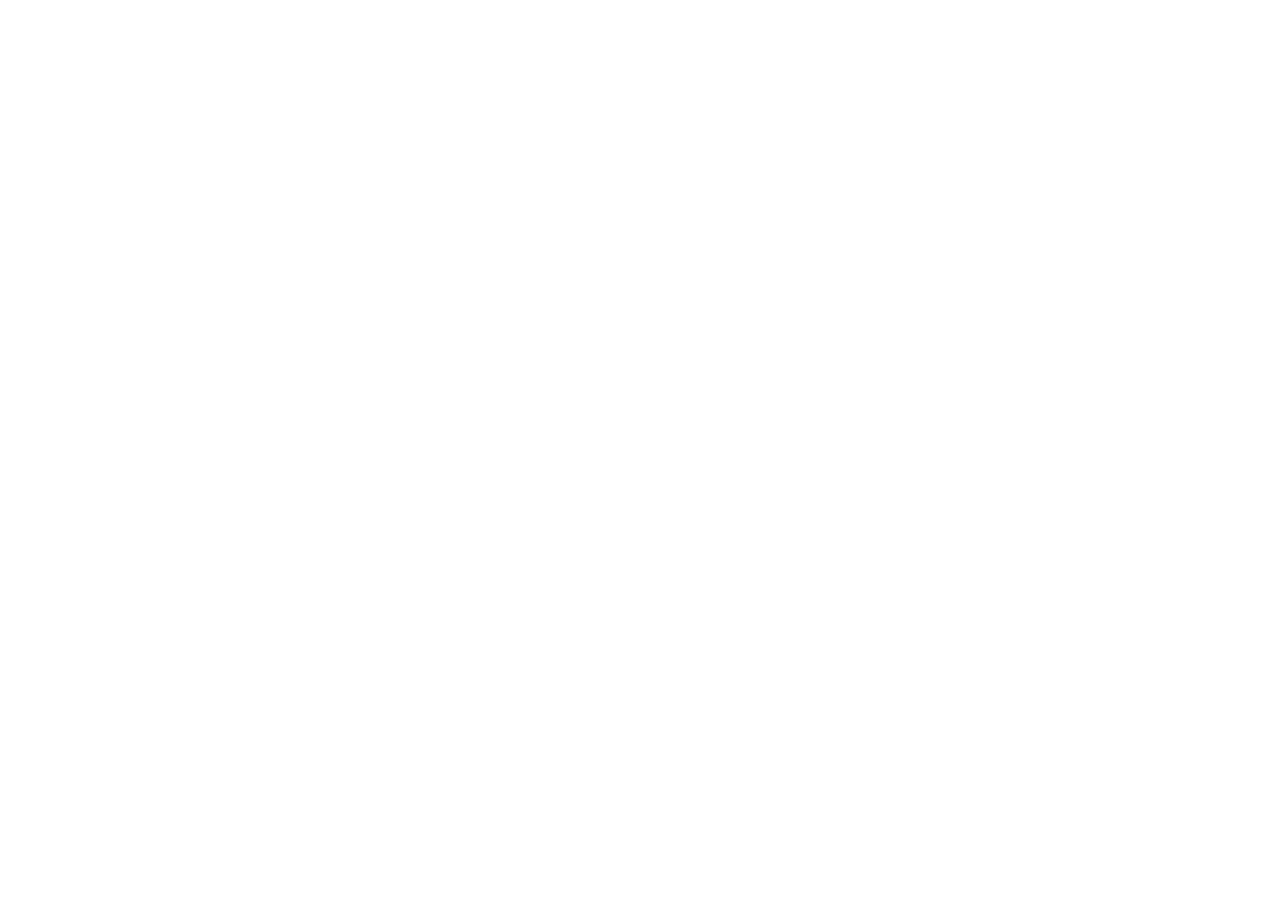
==== index.html @ 86c90ff3 "Added Base Files" ====
<!DOCTYPE html>
<html lang="en">
  <head>
    <meta charset="UTF-8" />
    <meta name="viewport" content="width=device-width, initial-scale=1.0" />
    <title>Snooze</title>
    <link rel="stylessheet" href="./styles/main.css" />
  </head>
  <body></body>
</html>
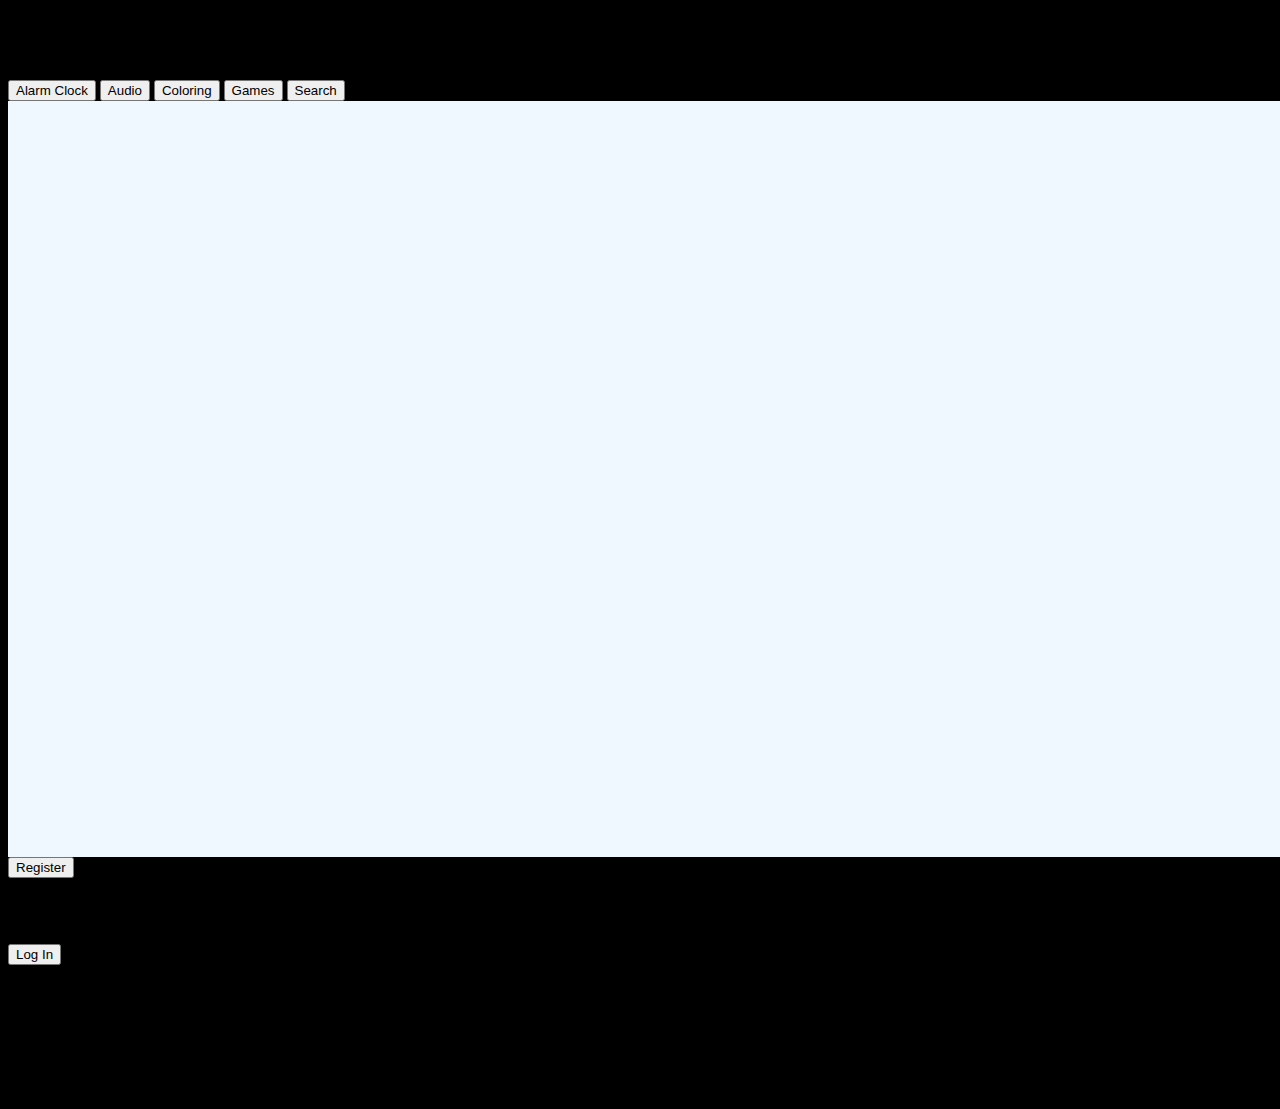
==== commit a098c086: "Basic Structure Homepage" ====
--- a/index.html
+++ b/index.html
@@ -4,7 +4,28 @@
     <meta charset="UTF-8" />
     <meta name="viewport" content="width=device-width, initial-scale=1.0" />
     <title>Snooze</title>
-    <link rel="stylessheet" href="./styles/main.css" />
+    <link rel="stylesheet" href="./styles/main.css" />
   </head>
-  <body></body>
+  <body>
+    <div class="wrapper">
+      <nav>
+        <h1>Snooze</h1>
+        <button>Alarm Clock</button>
+        <button>Audio</button>
+        <button>Coloring</button>
+        <button>Games</button>
+        <button>Search</button>
+      </nav>
+
+      <main>
+        <div class="main-screen"></div>
+        <div class="btn">
+          <button>Register</button>
+        </div>
+        <div>
+          <button>Log In</button>
+        </div>
+      </main>
+    </div>
+  </body>
 </html>
--- a/styles/main.css
+++ b/styles/main.css
@@ -0,0 +1,22 @@
+html {
+  background: black;
+}
+
+.wrapper {
+  height: 1080px;
+  width: 1920px;
+  background-color: rgb(89, 89, 89) 77, 165, 165;
+  margin: auto;
+}
+
+.main-screen {
+  height: 756px;
+  width: 1304px;
+  background-color: aliceblue;
+  border: 24px;
+}
+
+.btn {
+  height: 87px;
+  width: 296px;
+}
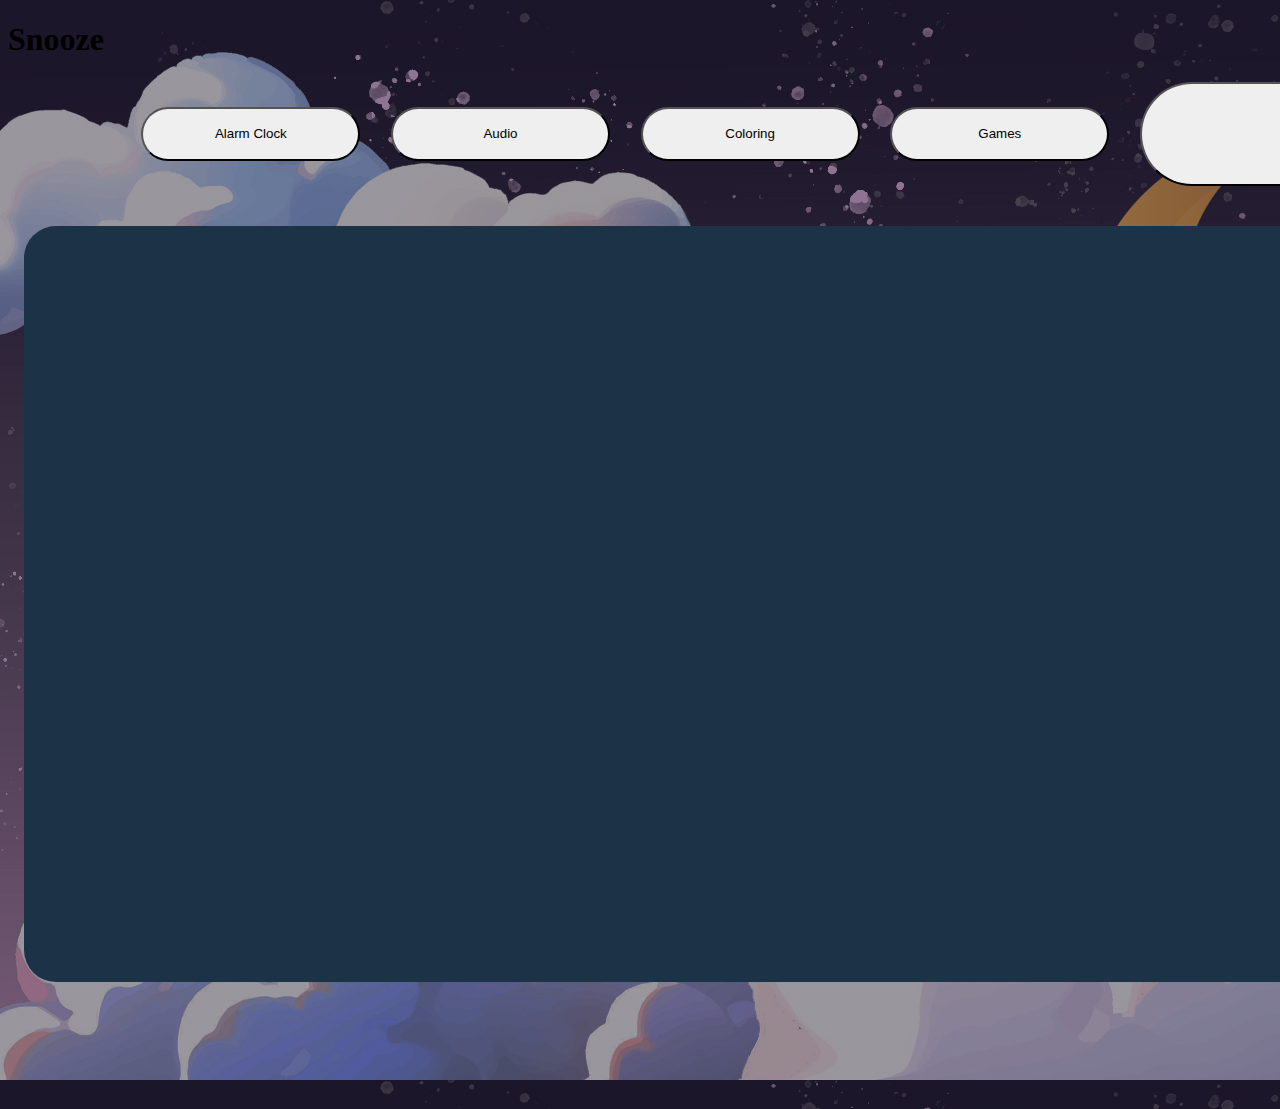
==== commit 6c6f7d1c: "added bg image" ====
--- a/index.html
+++ b/index.html
@@ -10,21 +10,21 @@
     <div class="wrapper">
       <nav>
         <h1>Snooze</h1>
-        <button>Alarm Clock</button>
-        <button>Audio</button>
-        <button>Coloring</button>
-        <button>Games</button>
-        <button>Search</button>
+        <button class="btn-primary">Alarm Clock</button>
+        <button class="btn-secondary">Audio</button>
+        <button class="btn-third">Coloring</button>
+        <button class="btn-fourth">Games</button>
+        <button class="btn-fifth">Search</button>
       </nav>
 
       <main>
-        <div class="main-screen"></div>
         <div class="btn">
-          <button>Register</button>
+          <button class="btn-six">Register</button>
         </div>
         <div>
-          <button>Log In</button>
+          <button class="btn-seven">Log In</button>
         </div>
+        <div class="main-screen"></div>
       </main>
     </div>
   </body>
--- a/styles/main.css
+++ b/styles/main.css
@@ -1,22 +1,67 @@
 html {
-  background: black;
+  background-image: url(../images/full-bg-copy.jpg);
 }
 
 .wrapper {
   height: 1080px;
   width: 1920px;
-  background-color: rgb(89, 89, 89) 77, 165, 165;
+  background-color: rgb(196, 18, 18) 77, 165, 165;
   margin: auto;
 }
 
 .main-screen {
   height: 756px;
   width: 1304px;
-  background-color: aliceblue;
+  background-color: rgb(28, 51, 71);
   border: 24px;
+  margin: 0 0 0 1em;
+  border-radius: 2em;
 }
 
-.btn {
+.btn-primary {
+  height: 54px;
+  width: 219px;
+  margin: 0 0 0 10em;
+  border-radius: 3em;
+}
+
+.btn-secondary {
+  height: 54px;
+  width: 219px;
+  border-radius: 3em;
+  margin: 2em;
+}
+
+.btn-third {
+  height: 54px;
+  width: 219px;
+  border-radius: 3em;
+}
+
+.btn-fourth {
+  height: 54px;
+  width: 219px;
+  border-radius: 3em;
+  margin: 2em;
+}
+
+.btn-fifth {
+  height: 104px;
+  width: 511px;
+  border-radius: 7em;
+  margin: 0 0 3em 0;
+}
+
+.btn-six {
   height: 87px;
   width: 296px;
+  border-radius: 5em;
+  float: right;
 }
+
+.btn-seven {
+  height: 87px;
+  width: 296px;
+  border-radius: 5em;
+  float: right;
+}
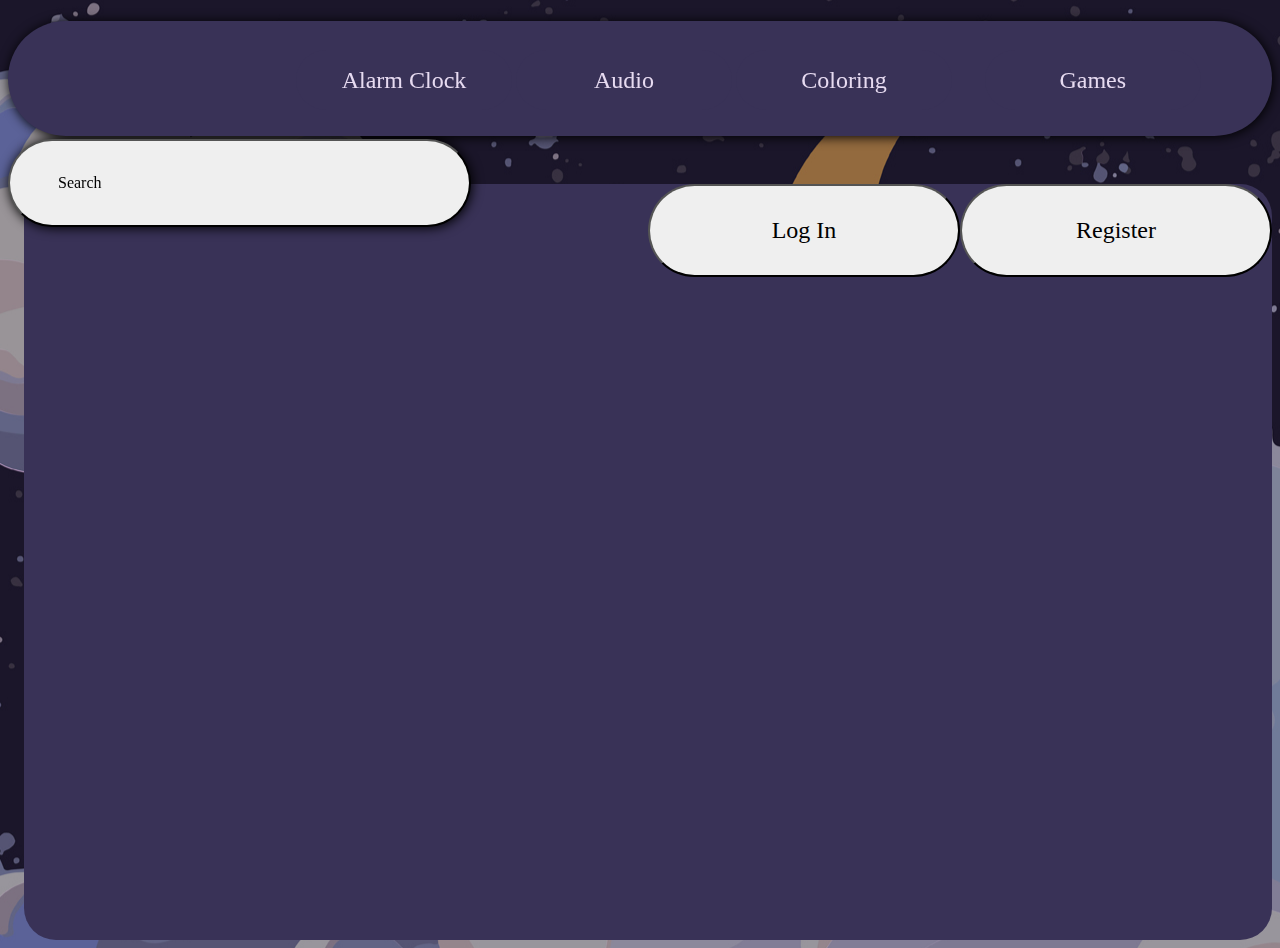
==== commit 329b8a4b: "Update Main Screen" ====
--- a/index.html
+++ b/index.html
@@ -9,12 +9,14 @@
   <body>
     <div class="wrapper">
       <nav>
-        <h1>Snooze</h1>
-        <button class="btn-primary">Alarm Clock</button>
-        <button class="btn-secondary">Audio</button>
-        <button class="btn-third">Coloring</button>
-        <button class="btn-fourth">Games</button>
-        <button class="btn-fifth">Search</button>
+        <h1></h1>
+        <section class="example">
+          <button class="btn-primary">Alarm Clock</button>
+          <button class="btn-secondary">Audio</button>
+          <button class="btn-third">Coloring</button>
+          <button class="btn-fourth">Games</button>
+          <button class="btn-fifth">Search</button>
+        </section>
       </nav>
 
       <main>
--- a/styles/main.css
+++ b/styles/main.css
@@ -1,55 +1,96 @@
 html {
-  background-image: url(../images/full-bg-copy.jpg);
+  background-image: url(../images/final-bg-full.jpg);
+  background-position: center;
+  font-family: "Silom";
+}
+
+*,
+*:before,
+*:after {
+  box-sizing: inherit;
+}
+
+h1 {
+  font-family: "Satisfy";
 }
 
 .wrapper {
-  height: 1080px;
-  width: 1920px;
+  max-height: 1080px;
+  max-width: 1920px;
   background-color: rgb(196, 18, 18) 77, 165, 165;
-  margin: auto;
 }
 
 .main-screen {
   height: 756px;
-  width: 1304px;
-  background-color: rgb(28, 51, 71);
+  max-width: 1304px;
+  background-color: rgb(57, 50, 87);
   border: 24px;
-  margin: 0 0 0 1em;
+  margin: 3em 0 0 1em;
   border-radius: 2em;
+}
+
+.example {
+  background-color: rgb(57, 50, 87);
+  border-radius: 5em;
+  height: 115px;
+  filter: drop-shadow(1px 1px 6px #000000);
 }
 
 .btn-primary {
   height: 54px;
-  width: 219px;
-  margin: 0 0 0 10em;
-  border-radius: 3em;
+  width: 200px;
+  margin: 0 0 0 12em;
+  font-family: inherit;
+  font-size: 1.5em;
+  border-radius: 2em;
+  background-color: rgb(57, 50, 87);
+  border-color: transparent;
+  color: rgb(231, 219, 241);
 }
 
 .btn-secondary {
   height: 54px;
-  width: 219px;
+  width: 200px;
   border-radius: 3em;
-  margin: 2em;
+  font-family: inherit;
+  font-size: 1.5em;
+  background-color: rgb(57, 50, 87);
+  border-color: transparent;
+  color: rgb(231, 219, 241);
 }
 
 .btn-third {
   height: 54px;
-  width: 219px;
+  width: 200px;
   border-radius: 3em;
+  font-family: inherit;
+  font-size: 1.5em;
+  background-color: rgb(57, 50, 87);
+  border-color: transparent;
+  color: rgb(231, 219, 241);
 }
 
 .btn-fourth {
   height: 54px;
-  width: 219px;
+  width: 200px;
   border-radius: 3em;
-  margin: 2em;
+  margin: 1.2em;
+  font-family: inherit;
+  font-size: 1.5em;
+  background-color: rgb(57, 50, 87);
+  border-color: transparent;
+  color: rgb(231, 219, 241);
 }
 
 .btn-fifth {
-  height: 104px;
-  width: 511px;
+  height: 84px;
+  width: 411px;
   border-radius: 7em;
   margin: 0 0 3em 0;
+  font-family: inherit;
+  font-size: 1em;
+  text-align: left;
+  padding: 0 0 0 3rem;
 }
 
 .btn-six {
@@ -57,6 +98,8 @@
   width: 296px;
   border-radius: 5em;
   float: right;
+  font-family: inherit;
+  font-size: 1.5em;
 }
 
 .btn-seven {
@@ -64,4 +107,11 @@
   width: 296px;
   border-radius: 5em;
   float: right;
+  font-family: inherit;
+  font-size: 1.5em;
 }
+
+/* .btn-primary:hover {
+  transition: 0.5s;
+  background-color: rgb(62, 54, 94);
+} */
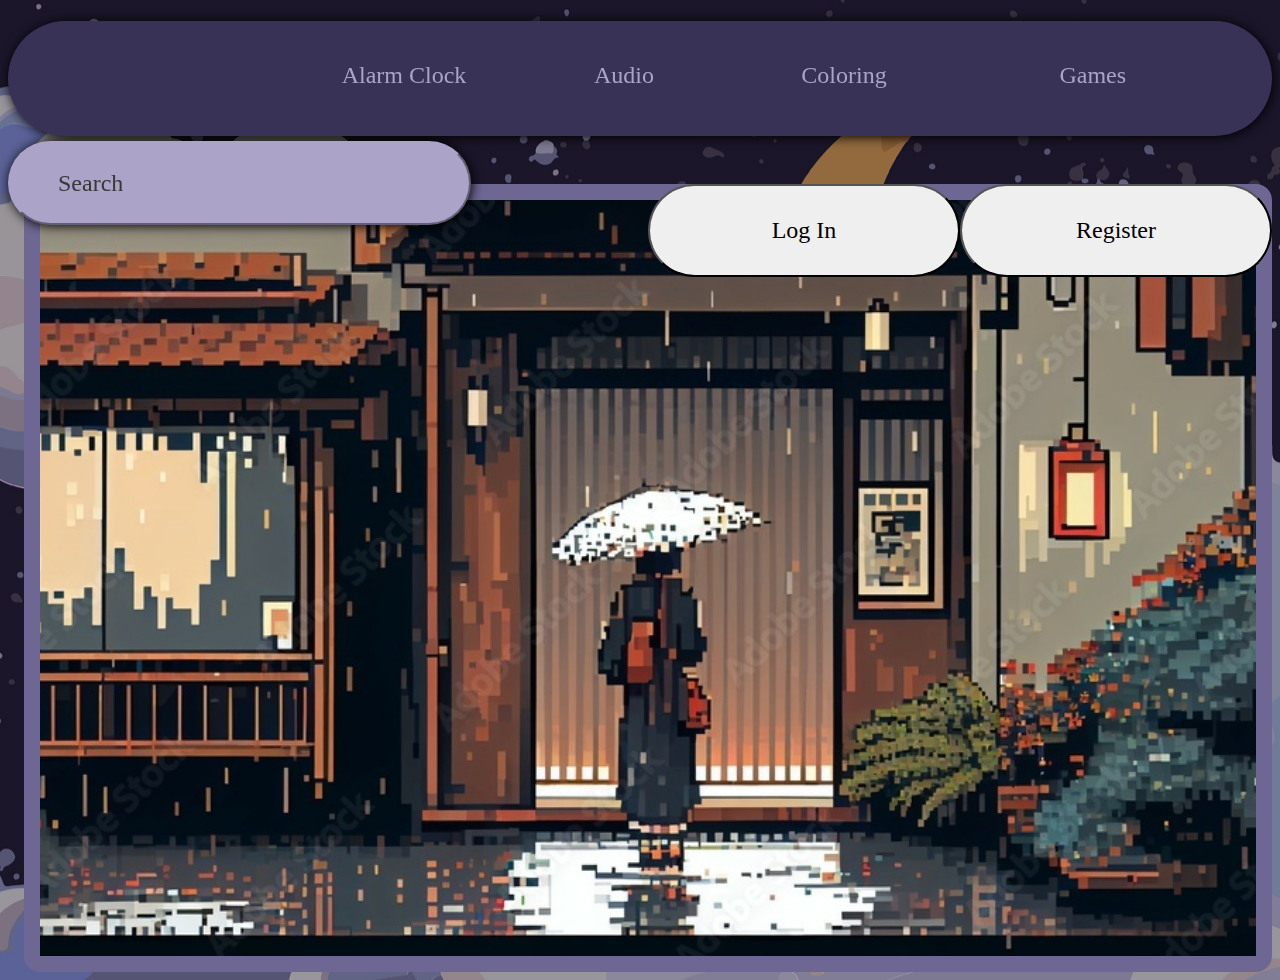
==== commit 8065465d: "Added main screen image" ====
--- a/index.html
+++ b/index.html
@@ -27,6 +27,7 @@
           <button class="btn-seven">Log In</button>
         </div>
         <div class="main-screen"></div>
+        <div class="main-screen-image"></div>
       </main>
     </div>
   </body>
--- a/styles/main.css
+++ b/styles/main.css
@@ -17,16 +17,17 @@
 .wrapper {
   max-height: 1080px;
   max-width: 1920px;
-  background-color: rgb(196, 18, 18) 77, 165, 165;
 }
 
 .main-screen {
   height: 756px;
-  max-width: 1304px;
-  background-color: rgb(57, 50, 87);
-  border: 24px;
+  max-width: 1290px;
+  border: 1em solid rgb(111, 103, 147);
   margin: 3em 0 0 1em;
-  border-radius: 2em;
+  border-radius: 1em;
+  background-image: url(../images/homescreen.jpeg);
+  background-position: center center;
+  background-size: 116%;
 }
 
 .example {
@@ -34,6 +35,13 @@
   border-radius: 5em;
   height: 115px;
   filter: drop-shadow(1px 1px 6px #000000);
+}
+
+.inner-image {
+  display: block;
+  max-width: 50%;
+  width: 50%;
+  height: auto;
 }
 
 .btn-primary {
@@ -45,7 +53,7 @@
   border-radius: 2em;
   background-color: rgb(57, 50, 87);
   border-color: transparent;
-  color: rgb(231, 219, 241);
+  color: rgb(171, 163, 200);
 }
 
 .btn-secondary {
@@ -56,7 +64,7 @@
   font-size: 1.5em;
   background-color: rgb(57, 50, 87);
   border-color: transparent;
-  color: rgb(231, 219, 241);
+  color: rgb(171, 163, 200);
 }
 
 .btn-third {
@@ -67,28 +75,31 @@
   font-size: 1.5em;
   background-color: rgb(57, 50, 87);
   border-color: transparent;
-  color: rgb(231, 219, 241);
+  color: rgb(171, 163, 200);
 }
 
 .btn-fourth {
   height: 54px;
   width: 200px;
   border-radius: 3em;
-  margin: 1.2em;
+  margin: 1em 1.2em;
   font-family: inherit;
   font-size: 1.5em;
   background-color: rgb(57, 50, 87);
   border-color: transparent;
-  color: rgb(231, 219, 241);
+  color: rgb(171, 163, 200);
 }
 
 .btn-fifth {
-  height: 84px;
+  height: 80px;
   width: 411px;
   border-radius: 7em;
-  margin: 0 0 3em 0;
+  margin: 0.5em 0 3em 0;
+  background-color: rgb(171, 163, 200);
+  color: rgb(57, 55, 55);
+  border-color: rgb(171, 163, 200);
   font-family: inherit;
-  font-size: 1em;
+  font-size: 1.5em;
   text-align: left;
   padding: 0 0 0 3rem;
 }
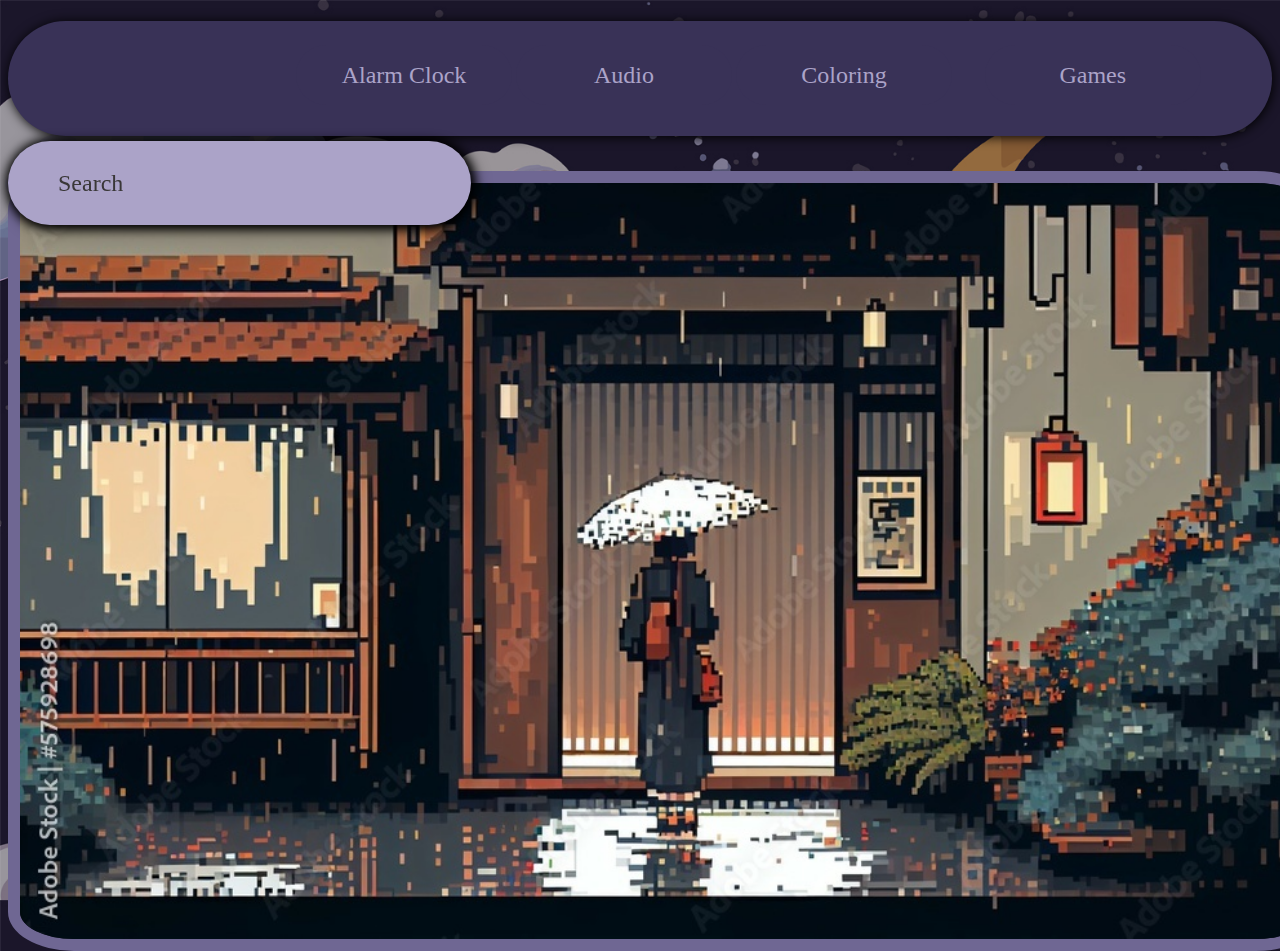
==== commit f37f299a: "updated homescreen" ====
--- a/index.html
+++ b/index.html
@@ -19,15 +19,16 @@
         </section>
       </nav>
 
-      <main>
-        <div class="btn">
-          <button class="btn-six">Register</button>
+      <main id="screen">
+        <img class="img" src="homescreen.jpeg" alt="homescreen" />
+        <div class="btn-group">
+          <div class="btn">
+            <button class="btn-six">Register</button>
+          </div>
+          <div>
+            <button class="btn-seven">Log In</button>
+          </div>
         </div>
-        <div>
-          <button class="btn-seven">Log In</button>
-        </div>
-        <div class="main-screen"></div>
-        <div class="main-screen-image"></div>
       </main>
     </div>
   </body>
--- a/styles/main.css
+++ b/styles/main.css
@@ -1,7 +1,9 @@
 html {
   background-image: url(../images/final-bg-full.jpg);
-  background-position: center;
+  background-size: cover;
   font-family: "Silom";
+  height: 100%;
+  overflow: hidden;
 }
 
 *,
@@ -19,7 +21,7 @@
   max-width: 1920px;
 }
 
-.main-screen {
+/* .main-screen {
   height: 756px;
   max-width: 1290px;
   border: 1em solid rgb(111, 103, 147);
@@ -28,7 +30,7 @@
   background-image: url(../images/homescreen.jpeg);
   background-position: center center;
   background-size: 116%;
-}
+} */
 
 .example {
   background-color: rgb(57, 50, 87);
@@ -97,32 +99,55 @@
   margin: 0.5em 0 3em 0;
   background-color: rgb(171, 163, 200);
   color: rgb(57, 55, 55);
-  border-color: rgb(171, 163, 200);
+  border-color: transparent;
   font-family: inherit;
   font-size: 1.5em;
   text-align: left;
   padding: 0 0 0 3rem;
+  filter: drop-shadow(1px 1px 6px #000000);
+}
+
+.btn-group button {
+  display: block;
+}
+
+#screen {
+  display: flex;
+  justify-content: space-between;
+  align-items: center;
 }
 
 .btn-six {
   height: 87px;
   width: 296px;
   border-radius: 5em;
-  float: right;
   font-family: inherit;
   font-size: 1.5em;
+  border-color: transparent;
+  filter: drop-shadow(1px 1px 6px #000000);
+  margin: 0 1.8rem 5rem 0;
+  background-color: rgb(57, 50, 87);
+  color: rgb(171, 163, 200);
 }
 
 .btn-seven {
   height: 87px;
   width: 296px;
   border-radius: 5em;
-  float: right;
   font-family: inherit;
   font-size: 1.5em;
+  border-color: transparent;
+  filter: drop-shadow(1px 1px 6px #000000);
+  background-color: rgb(171, 163, 200);
 }
 
-/* .btn-primary:hover {
-  transition: 0.5s;
-  background-color: rgb(62, 54, 94);
-} */
+.img {
+  float: left;
+  height: 756px;
+  max-width: 1290px;
+  z-index: -1;
+  position: relative;
+  margin-top: 35px;
+  border-radius: 5%;
+  border: 0.75em solid rgb(111, 103, 147);
+}
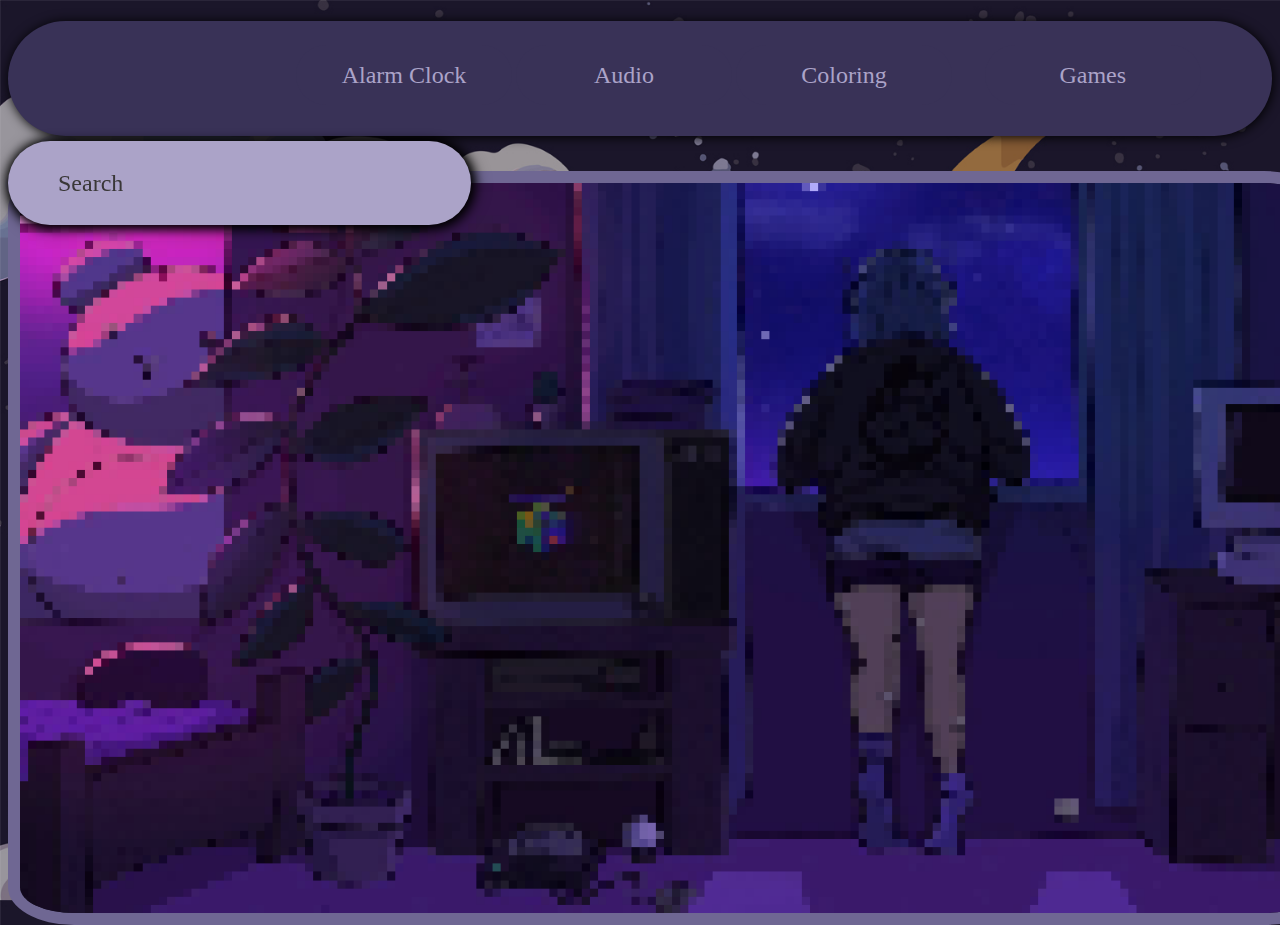
==== commit 8bc06669: "Updated Main screen" ====
--- a/index.html
+++ b/index.html
@@ -20,7 +20,7 @@
       </nav>
 
       <main id="screen">
-        <img class="img" src="homescreen.jpeg" alt="homescreen" />
+        <img class="img" src="pxArt-2.png" alt="homescreen" />
         <div class="btn-group">
           <div class="btn">
             <button class="btn-six">Register</button>
--- a/styles/main.css
+++ b/styles/main.css
@@ -143,8 +143,8 @@
 
 .img {
   float: left;
-  height: 756px;
-  max-width: 1290px;
+  height: 730px;
+  width: 1310px;
   z-index: -1;
   position: relative;
   margin-top: 35px;
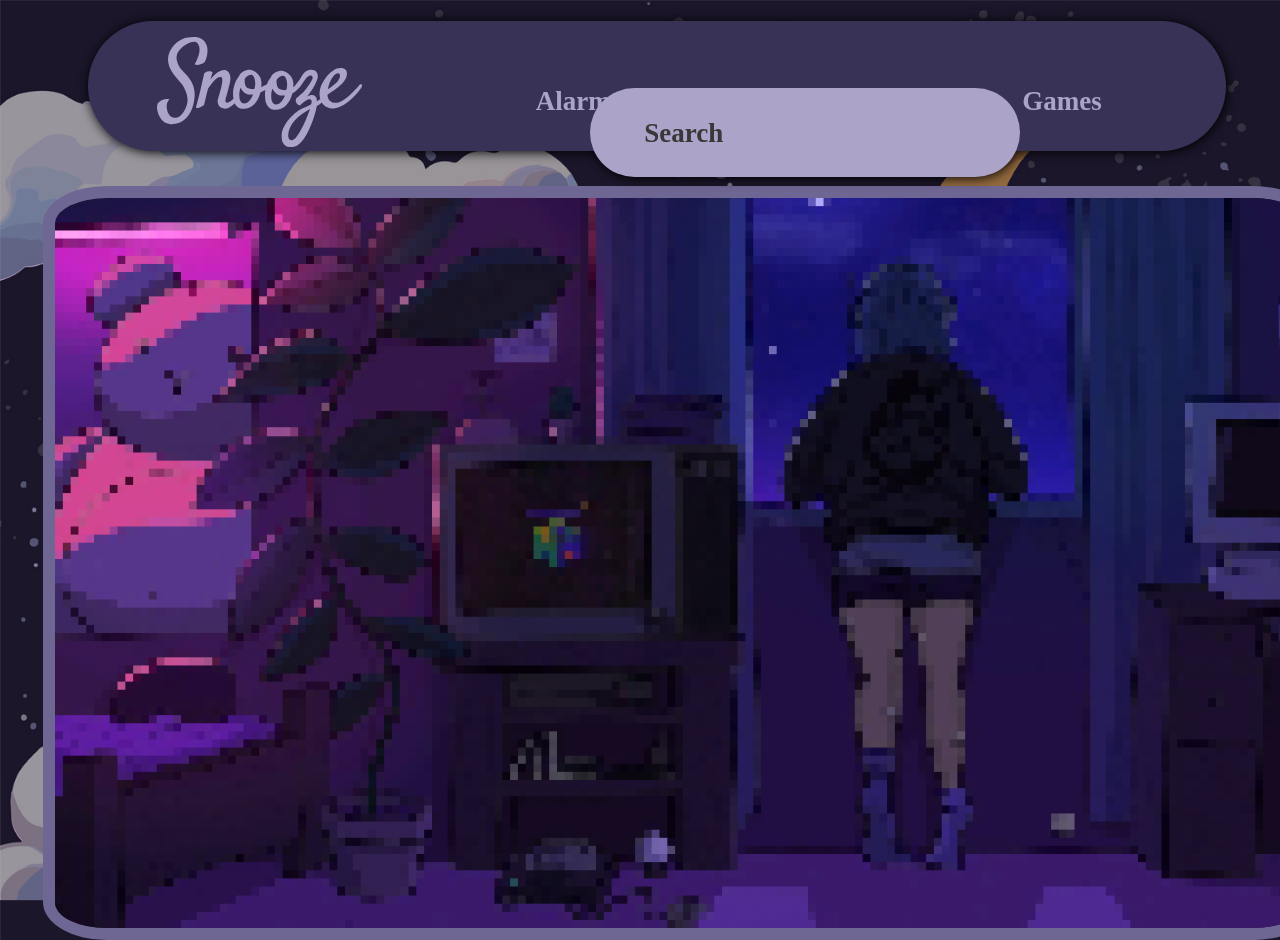
==== commit 923f55b1: "Finalize Nav Bar" ====
--- a/index.html
+++ b/index.html
@@ -10,13 +10,21 @@
     <div class="wrapper">
       <nav>
         <h1></h1>
-        <section class="example">
-          <button class="btn-primary">Alarm Clock</button>
+        <!-- <section class="example"> -->
+        <img class="logo" src="Asset 2.svg" />
+        <ul>
+          <li><a href="#">Alarm Clock</a></li>
+          <li><a href="#">Audio</a></li>
+          <li><a href="#">Coloring</a></li>
+          <li><a href="#">Games</a></li>
+          <li><a href="#" class="search-bar">Search</a></li>
+        </ul>
+        <!-- <button class="btn-primary">Alarm Clock</button>
           <button class="btn-secondary">Audio</button>
           <button class="btn-third">Coloring</button>
           <button class="btn-fourth">Games</button>
-          <button class="btn-fifth">Search</button>
-        </section>
+          <button class="btn-fifth">Search</button> -->
+        <!-- </section> -->
       </nav>
 
       <main id="screen">
--- a/styles/main.css
+++ b/styles/main.css
@@ -12,14 +12,10 @@
   box-sizing: inherit;
 }
 
-h1 {
-  font-family: "Satisfy";
-}
-
-.wrapper {
+/* .wrapper {
   max-height: 1080px;
   max-width: 1920px;
-}
+} */
 
 /* .main-screen {
   height: 756px;
@@ -32,12 +28,12 @@
   background-size: 116%;
 } */
 
-.example {
+/* .example {
   background-color: rgb(57, 50, 87);
   border-radius: 5em;
   height: 115px;
   filter: drop-shadow(1px 1px 6px #000000);
-}
+} */
 
 .inner-image {
   display: block;
@@ -46,10 +42,60 @@
   height: auto;
 }
 
-.btn-primary {
+.logo {
+  height: 110px;
+  width: 215px;
+  margin: 1em 0 0 4em;
+}
+
+nav {
+  background-color: rgb(57, 50, 87);
+  border-radius: 5em;
+  filter: drop-shadow(1px 1px 6px #000000);
+  height: 130px;
+  width: 90%;
+  margin: 0 0 0 5em;
+}
+
+nav ul {
+  list-style-type: none;
+  text-align: center;
+  padding: 0;
+  margin: 0 0 0 18em;
+  font-size: 18px;
+  position: absolute;
+  top: 65px;
+}
+
+nav li {
+  display: inline;
+  margin: 0 1.4em;
+}
+
+nav a {
+  color: #fff;
+  font-weight: bold;
+  font-size: 1.5em;
+  text-decoration: none;
+  color: rgb(171, 163, 200);
+}
+
+nav a:hover {
+  color: #fff;
+}
+
+.search-bar {
+  padding: 1.1em 11em 1.1em 2em;
+  margin: 0.5em 2em 0 1em;
+  border-radius: 7em;
+  background-color: rgb(171, 163, 200);
+  color: rgb(57, 55, 55);
+}
+
+/* .btn-primary {
   height: 54px;
   width: 200px;
-  margin: 0 0 0 12em;
+  margin: 0 0 0 1em;
   font-family: inherit;
   font-size: 1.5em;
   border-radius: 2em;
@@ -84,7 +130,6 @@
   height: 54px;
   width: 200px;
   border-radius: 3em;
-  margin: 1em 1.2em;
   font-family: inherit;
   font-size: 1.5em;
   background-color: rgb(57, 50, 87);
@@ -96,7 +141,6 @@
   height: 80px;
   width: 411px;
   border-radius: 7em;
-  margin: 0.5em 0 3em 0;
   background-color: rgb(171, 163, 200);
   color: rgb(57, 55, 55);
   border-color: transparent;
@@ -105,7 +149,7 @@
   text-align: left;
   padding: 0 0 0 3rem;
   filter: drop-shadow(1px 1px 6px #000000);
-}
+} */
 
 .btn-group button {
   display: block;
@@ -125,7 +169,7 @@
   font-size: 1.5em;
   border-color: transparent;
   filter: drop-shadow(1px 1px 6px #000000);
-  margin: 0 1.8rem 5rem 0;
+  margin: 0 2.5rem 5rem 0;
   background-color: rgb(57, 50, 87);
   color: rgb(171, 163, 200);
 }
@@ -144,10 +188,11 @@
 .img {
   float: left;
   height: 730px;
-  width: 1310px;
+  width: 1250px;
   z-index: -1;
   position: relative;
   margin-top: 35px;
+  margin-left: 35px;
   border-radius: 5%;
   border: 0.75em solid rgb(111, 103, 147);
 }
